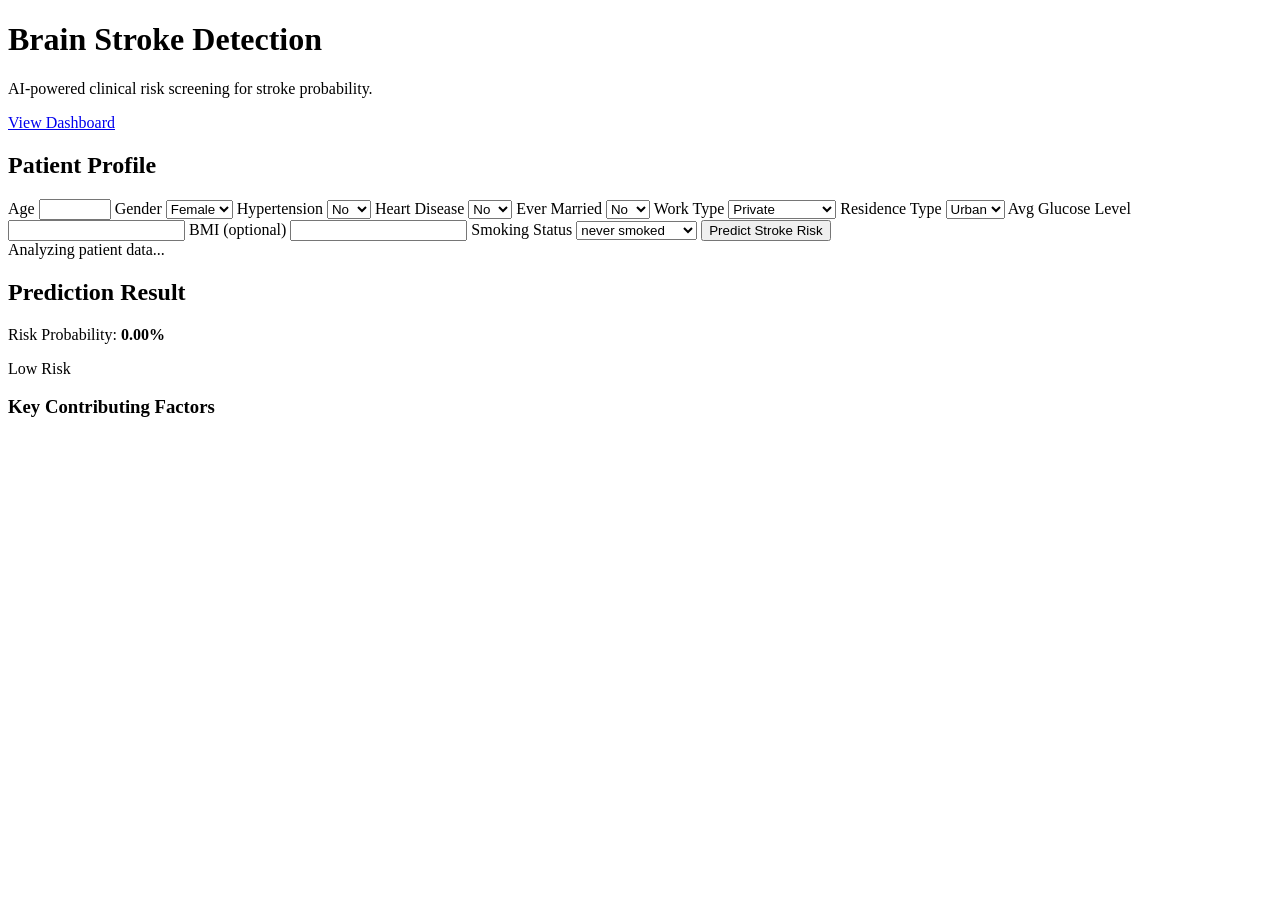
==== backend/app/static/index.html @ 07744a56 "Add initial implementation of Brain Stroke Detection web app - Create FastAPI backend with endpoints" ====
<!doctype html>
<html lang="en">
  <head>
    <meta charset="UTF-8" />
    <meta name="viewport" content="width=device-width, initial-scale=1.0" />
    <title>Brain Stroke Risk Detector</title>
    <link rel="stylesheet" href="/static/styles.css" />
    <script defer src="/static/app.js"></script>
  </head>
  <body>
    <main class="container">
      <header class="hero">
        <div>
          <h1>Brain Stroke Detection</h1>
          <p>AI-powered clinical risk screening for stroke probability.</p>
        </div>
        <a class="secondary-btn" href="/dashboard">View Dashboard</a>
      </header>

      <section class="card">
        <h2>Patient Profile</h2>
        <form id="prediction-form" class="form-grid">
          <label>
            Age
            <input type="number" id="age" min="0" max="130" step="0.1" required />
          </label>

          <label>
            Gender
            <select id="gender" required>
              <option value="Female">Female</option>
              <option value="Male">Male</option>
              <option value="Other">Other</option>
            </select>
          </label>

          <label>
            Hypertension
            <select id="hypertension" required>
              <option value="No">No</option>
              <option value="Yes">Yes</option>
            </select>
          </label>

          <label>
            Heart Disease
            <select id="heart_disease" required>
              <option value="No">No</option>
              <option value="Yes">Yes</option>
            </select>
          </label>

          <label>
            Ever Married
            <select id="ever_married" required>
              <option value="No">No</option>
              <option value="Yes">Yes</option>
            </select>
          </label>

          <label>
            Work Type
            <select id="work_type" required>
              <option value="Private">Private</option>
              <option value="Self-employed">Self-employed</option>
              <option value="Govt_job">Govt_job</option>
              <option value="children">children</option>
              <option value="Never_worked">Never_worked</option>
            </select>
          </label>

          <label>
            Residence Type
            <select id="residence_type" required>
              <option value="Urban">Urban</option>
              <option value="Rural">Rural</option>
            </select>
          </label>

          <label>
            Avg Glucose Level
            <input type="number" id="avg_glucose_level" min="0" step="0.01" required />
          </label>

          <label>
            BMI (optional)
            <input type="number" id="bmi" min="0" step="0.1" />
          </label>

          <label>
            Smoking Status
            <select id="smoking_status" required>
              <option value="never smoked">never smoked</option>
              <option value="formerly smoked">formerly smoked</option>
              <option value="smokes">smokes</option>
              <option value="Unknown">Unknown</option>
            </select>
          </label>

          <button type="submit" class="primary-btn">Predict Stroke Risk</button>
        </form>

        <div id="loading" class="loading hidden">
          <div class="spinner"></div>
          <span>Analyzing patient data...</span>
        </div>
      </section>

      <section id="result-card" class="card hidden">
        <h2>Prediction Result</h2>
        <p class="result-line">
          Risk Probability: <strong id="risk-percentage">0.00%</strong>
        </p>
        <span id="risk-badge" class="badge">Low Risk</span>

        <div class="factors">
          <h3>Key Contributing Factors</h3>
          <ul id="factor-list"></ul>
        </div>
      </section>
    </main>
  </body>
</html>
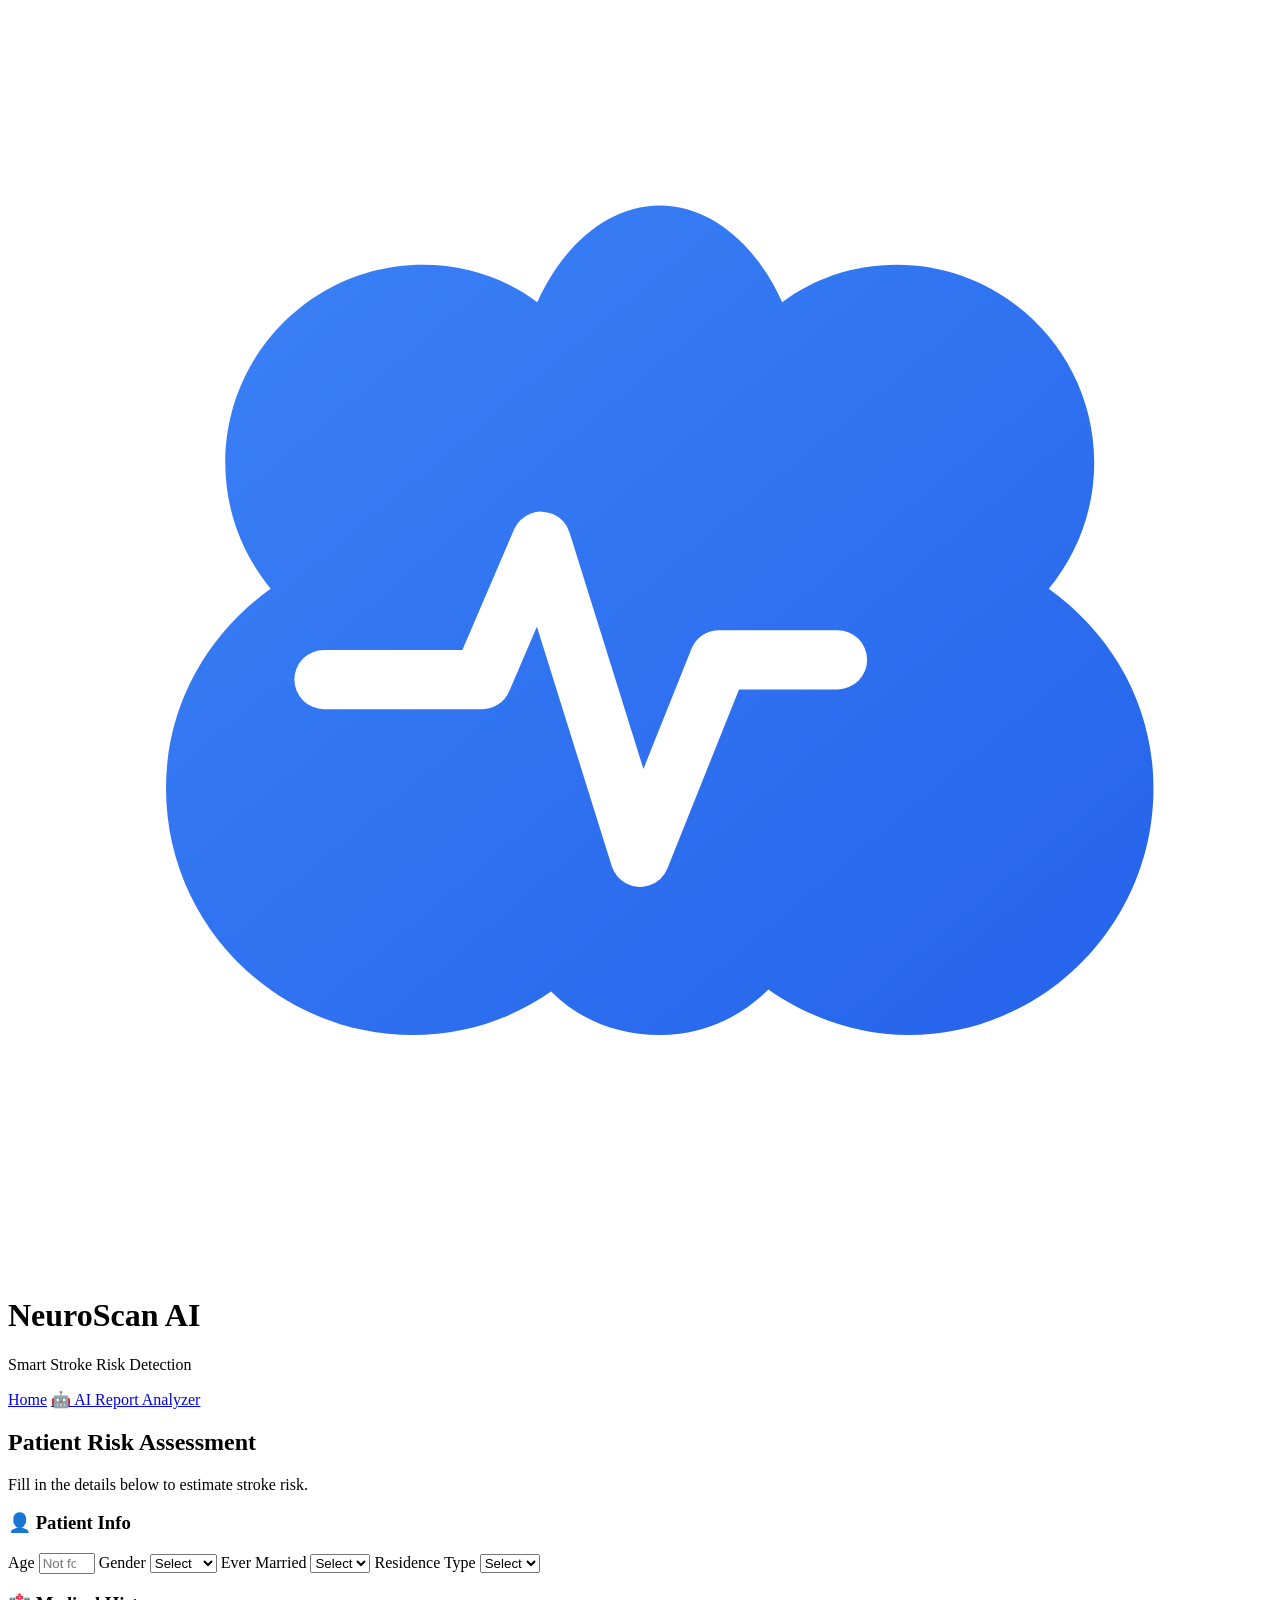
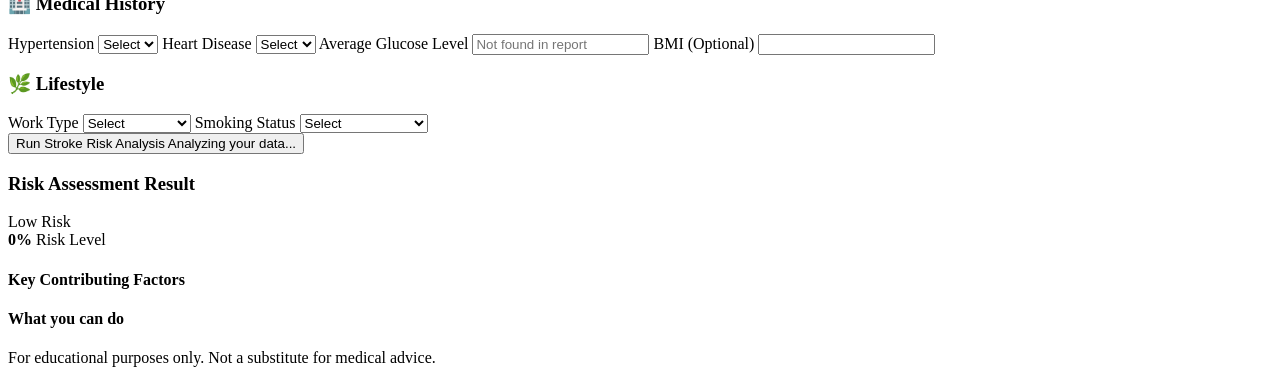
==== commit 70a758f4: "feat: Enhance medical report analyzer with new UI and backend functionality - Updated styles.css for" ====
--- a/backend/app/static/index.html
+++ b/backend/app/static/index.html
@@ -3,121 +3,216 @@
   <head>
     <meta charset="UTF-8" />
     <meta name="viewport" content="width=device-width, initial-scale=1.0" />
-    <title>Brain Stroke Risk Detector</title>
+    <title>NeuroScan AI - Smart Stroke Risk Detection</title>
+    <link rel="preconnect" href="https://fonts.googleapis.com" />
+    <link rel="preconnect" href="https://fonts.gstatic.com" crossorigin />
+    <link
+      href="https://fonts.googleapis.com/css2?family=Nunito:wght@400;600;700&family=Plus+Jakarta+Sans:wght@600;700;800&display=swap"
+      rel="stylesheet"
+    />
     <link rel="stylesheet" href="/static/styles.css" />
     <script defer src="/static/app.js"></script>
   </head>
   <body>
-    <main class="container">
-      <header class="hero">
-        <div>
-          <h1>Brain Stroke Detection</h1>
-          <p>AI-powered clinical risk screening for stroke probability.</p>
-        </div>
-        <a class="secondary-btn" href="/dashboard">View Dashboard</a>
-      </header>
-
-      <section class="card">
-        <h2>Patient Profile</h2>
-        <form id="prediction-form" class="form-grid">
-          <label>
-            Age
-            <input type="number" id="age" min="0" max="130" step="0.1" required />
-          </label>
-
-          <label>
-            Gender
-            <select id="gender" required>
-              <option value="Female">Female</option>
-              <option value="Male">Male</option>
-              <option value="Other">Other</option>
-            </select>
-          </label>
-
-          <label>
-            Hypertension
-            <select id="hypertension" required>
-              <option value="No">No</option>
-              <option value="Yes">Yes</option>
-            </select>
-          </label>
-
-          <label>
-            Heart Disease
-            <select id="heart_disease" required>
-              <option value="No">No</option>
-              <option value="Yes">Yes</option>
-            </select>
-          </label>
-
-          <label>
-            Ever Married
-            <select id="ever_married" required>
-              <option value="No">No</option>
-              <option value="Yes">Yes</option>
-            </select>
-          </label>
-
-          <label>
-            Work Type
-            <select id="work_type" required>
-              <option value="Private">Private</option>
-              <option value="Self-employed">Self-employed</option>
-              <option value="Govt_job">Govt_job</option>
-              <option value="children">children</option>
-              <option value="Never_worked">Never_worked</option>
-            </select>
-          </label>
-
-          <label>
-            Residence Type
-            <select id="residence_type" required>
-              <option value="Urban">Urban</option>
-              <option value="Rural">Rural</option>
-            </select>
-          </label>
-
-          <label>
-            Avg Glucose Level
-            <input type="number" id="avg_glucose_level" min="0" step="0.01" required />
-          </label>
-
-          <label>
-            BMI (optional)
-            <input type="number" id="bmi" min="0" step="0.1" />
-          </label>
-
-          <label>
-            Smoking Status
-            <select id="smoking_status" required>
-              <option value="never smoked">never smoked</option>
-              <option value="formerly smoked">formerly smoked</option>
-              <option value="smokes">smokes</option>
-              <option value="Unknown">Unknown</option>
-            </select>
-          </label>
-
-          <button type="submit" class="primary-btn">Predict Stroke Risk</button>
+    <header class="top-nav">
+      <div class="nav-inner">
+        <div class="brand-wrap">
+          <svg class="brand-logo" viewBox="0 0 64 64" aria-hidden="true">
+            <defs>
+              <linearGradient id="brainBlue" x1="0" y1="0" x2="1" y2="1">
+                <stop offset="0%" stop-color="#3b82f6" />
+                <stop offset="100%" stop-color="#2563eb" />
+              </linearGradient>
+            </defs>
+            <path
+              d="M21 13c-5.5 0-10 4.5-10 10 0 2.5.9 4.7 2.3 6.4C10.1 31.7 8 35.3 8 39.5 8 46.4 13.6 52 20.5 52c2.6 0 5-.8 7-2.2 1.4 1.4 3.3 2.2 5.5 2.2s4.1-.9 5.5-2.3c2 1.4 4.5 2.3 7.1 2.3C52.4 52 58 46.4 58 39.5c0-4.2-2.1-7.8-5.3-10.1 1.4-1.7 2.3-3.9 2.3-6.4 0-5.5-4.5-10-10-10-2.2 0-4.2.7-5.8 1.9C37.9 12 35.6 10 33 10s-4.9 2-6.2 4.9C25.2 13.7 23.2 13 21 13z"
+              fill="url(#brainBlue)"
+            />
+            <path
+              d="M16 34h8l3-7 5 16 4-10h6"
+              fill="none"
+              stroke="#ffffff"
+              stroke-width="3"
+              stroke-linecap="round"
+              stroke-linejoin="round"
+            />
+          </svg>
+          <div>
+            <h1>NeuroScan AI</h1>
+            <p>Smart Stroke Risk Detection</p>
+          </div>
+        </div>
+        <a class="nav-link" href="/">Home</a>
+        <a class="nav-link" href="/report">🤖 AI Report Analyzer</a>
+      </div>
+    </header>
+
+    <main class="page-shell">
+      <section class="predict-card">
+        <div class="card-progress">
+          <div id="form-progress-bar" class="card-progress-bar"></div>
+        </div>
+
+        <div class="card-head">
+          <h2>Patient Risk Assessment</h2>
+          <p>Fill in the details below to estimate stroke risk.</p>
+        </div>
+
+        <!-- Report analyzer moved to /report -->
+
+        <form id="prediction-form" novalidate>
+          <section class="form-section">
+            <h3 class="section-pill">&#128100; Patient Info</h3>
+            <div class="field-grid">
+              <label class="field" for="age">
+                <span class="field-label">Age</span>
+                <input type="number" id="age" min="0" max="130" step="1" inputmode="numeric" placeholder="Not found in report" data-required="true" required />
+              </label>
+
+              <label class="field" for="gender">
+                <span class="field-label">Gender</span>
+                <select id="gender" data-required="true" required>
+                  <option value="">Select</option>
+                  <option value="Female">Female</option>
+                  <option value="Male">Male</option>
+                  <option value="Other">Other</option>
+                </select>
+              </label>
+
+              <label class="field" for="ever_married">
+                <span class="field-label">Ever Married</span>
+                <select id="ever_married" data-required="true" required>
+                  <option value="">Select</option>
+                  <option value="No">No</option>
+                  <option value="Yes">Yes</option>
+                </select>
+              </label>
+
+              <label class="field" for="residence_type">
+                <span class="field-label">Residence Type</span>
+                <select id="residence_type" data-required="true" required>
+                  <option value="">Select</option>
+                  <option value="Urban">Urban</option>
+                  <option value="Rural">Rural</option>
+                </select>
+              </label>
+            </div>
+          </section>
+
+          <section class="form-section">
+            <h3 class="section-pill">&#127973; Medical History</h3>
+            <div class="field-grid">
+              <label class="field" for="hypertension">
+                <span class="field-label">Hypertension</span>
+                <select id="hypertension" data-required="true" required>
+                  <option value="">Select</option>
+                  <option value="No">No</option>
+                  <option value="Yes">Yes</option>
+                </select>
+              </label>
+
+              <label class="field" for="heart_disease">
+                <span class="field-label">Heart Disease</span>
+                <select id="heart_disease" data-required="true" required>
+                  <option value="">Select</option>
+                  <option value="No">No</option>
+                  <option value="Yes">Yes</option>
+                </select>
+              </label>
+
+              <label class="field" for="avg_glucose_level">
+                <span class="field-label">Average Glucose Level</span>
+                <input
+                  type="number"
+                  id="avg_glucose_level"
+                  min="0"
+                  step="0.01"
+                  inputmode="decimal"
+                  placeholder="Not found in report"
+                  data-required="true"
+                  required
+                />
+              </label>
+
+              <label class="field" for="bmi">
+                <span class="field-label">BMI (Optional)</span>
+                <input type="number" id="bmi" min="0" step="0.1" />
+              </label>
+            </div>
+          </section>
+
+          <section class="form-section">
+            <h3 class="section-pill">&#127807; Lifestyle</h3>
+            <div class="field-grid">
+              <label class="field" for="work_type">
+                <span class="field-label">Work Type</span>
+                <select id="work_type" data-required="true" required>
+                  <option value="">Select</option>
+                  <option value="Private">Private</option>
+                  <option value="Self-employed">Self-employed</option>
+                  <option value="Govt_job">Govt Job</option>
+                  <option value="children">Children</option>
+                  <option value="Never_worked">Never Worked</option>
+                </select>
+              </label>
+
+              <label class="field" for="smoking_status">
+                <span class="field-label">Smoking Status</span>
+                <select id="smoking_status" data-required="true" required>
+                  <option value="">Select</option>
+                  <option value="never smoked">Never Smoked</option>
+                  <option value="formerly smoked">Formerly Smoked</option>
+                  <option value="smokes">Smokes</option>
+                  <option value="Unknown">Unknown</option>
+                </select>
+              </label>
+            </div>
+          </section>
+
+          <button id="submit-btn" type="submit" class="submit-btn">
+            <span id="submit-text">Run Stroke Risk Analysis</span>
+            <span id="submit-loading" class="btn-loading hidden">
+              <span class="btn-spinner" aria-hidden="true"></span>
+              <span>Analyzing your data...</span>
+            </span>
+          </button>
         </form>
-
-        <div id="loading" class="loading hidden">
-          <div class="spinner"></div>
-          <span>Analyzing patient data...</span>
-        </div>
       </section>
 
-      <section id="result-card" class="card hidden">
-        <h2>Prediction Result</h2>
-        <p class="result-line">
-          Risk Probability: <strong id="risk-percentage">0.00%</strong>
-        </p>
-        <span id="risk-badge" class="badge">Low Risk</span>
-
-        <div class="factors">
-          <h3>Key Contributing Factors</h3>
-          <ul id="factor-list"></ul>
+      <section id="result-card" class="result-card hidden" aria-live="polite">
+        <div class="result-head">
+          <h3>Risk Assessment Result</h3>
+          <span id="risk-badge" class="risk-badge">Low Risk</span>
+        </div>
+
+        <div class="result-main">
+          <div class="gauge-wrap">
+            <div id="risk-gauge" class="risk-gauge" style="--gauge-value: 0; --gauge-color: #10b981;">
+              <div class="gauge-center">
+                <strong id="risk-percentage">0%</strong>
+                <span>Risk Level</span>
+              </div>
+            </div>
+          </div>
+
+          <div class="result-copy">
+            <p id="risk-message" class="risk-message"></p>
+            <div class="factor-panel">
+              <h4>Key Contributing Factors</h4>
+              <div id="factor-list" class="factor-list"></div>
+            </div>
+          </div>
+        </div>
+
+        <div class="tips-panel">
+          <h4>What you can do</h4>
+          <ul id="tips-list"></ul>
         </div>
       </section>
     </main>
+
+    <footer class="page-footer">
+      <p>For educational purposes only. Not a substitute for medical advice.</p>
+    </footer>
   </body>
 </html>
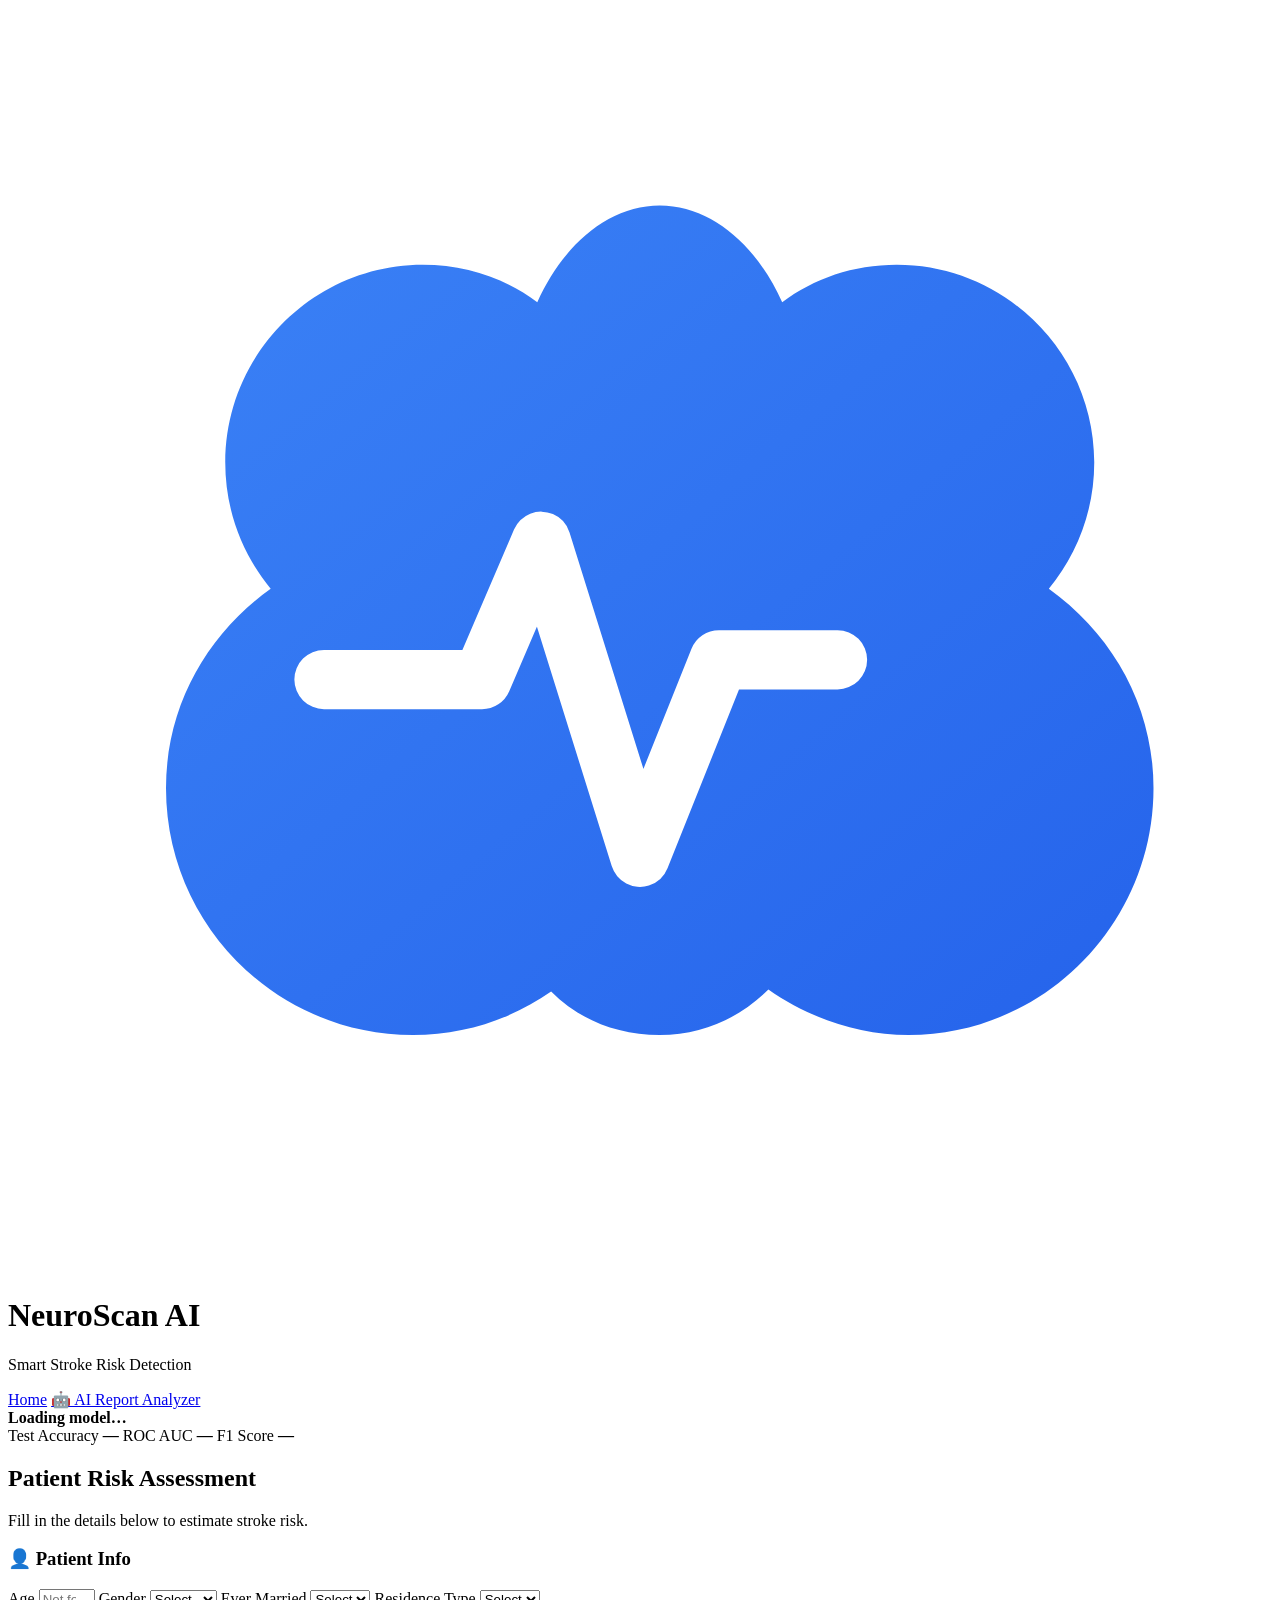
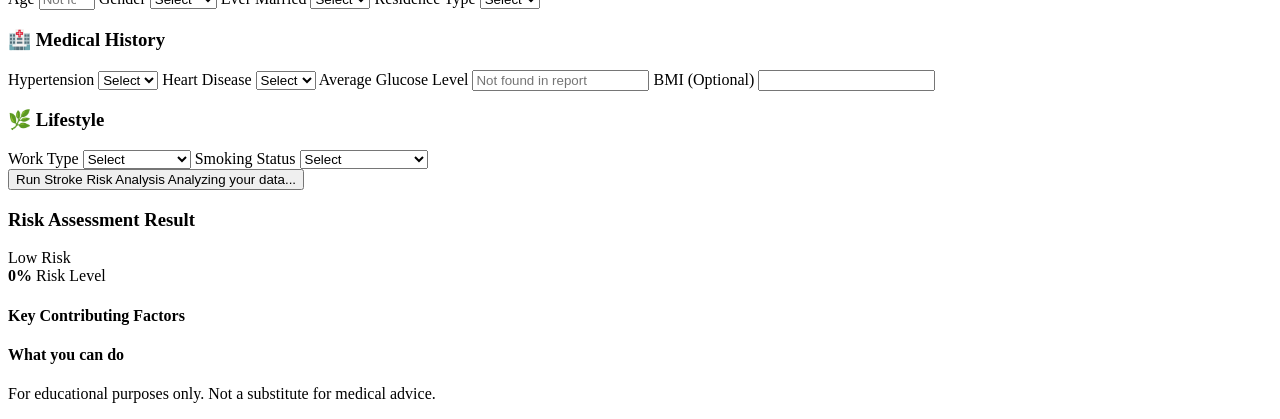
==== commit 2ae87724: "Model Update" ====
--- a/backend/app/static/index.html
+++ b/backend/app/static/index.html
@@ -43,9 +43,33 @@
           </div>
         </div>
         <a class="nav-link" href="/">Home</a>
-        <a class="nav-link" href="/report">🤖 AI Report Analyzer</a>
+        <a class="nav-link" href="/report">&#x1F916; AI Report Analyzer</a>
       </div>
     </header>
+
+    <!-- Live Model Stats Banner -->
+    <div id="model-stats-banner" class="model-stats-banner" aria-label="Model performance statistics">
+      <div class="model-stats-inner">
+        <div class="model-stats-label">
+          <span class="model-stats-dot"></span>
+          <strong id="model-stats-name">Loading model&hellip;</strong>
+        </div>
+        <div class="model-stats-chips">
+          <span class="stat-chip" id="stat-accuracy">
+            <span class="stat-chip-label">Test Accuracy</span>
+            <strong class="stat-chip-val" id="stat-accuracy-val">&mdash;</strong>
+          </span>
+          <span class="stat-chip" id="stat-roc">
+            <span class="stat-chip-label">ROC AUC</span>
+            <strong class="stat-chip-val" id="stat-roc-val">&mdash;</strong>
+          </span>
+          <span class="stat-chip" id="stat-f1">
+            <span class="stat-chip-label">F1 Score</span>
+            <strong class="stat-chip-val" id="stat-f1-val">&mdash;</strong>
+          </span>
+        </div>
+      </div>
+    </div>
 
     <main class="page-shell">
       <section class="predict-card">
